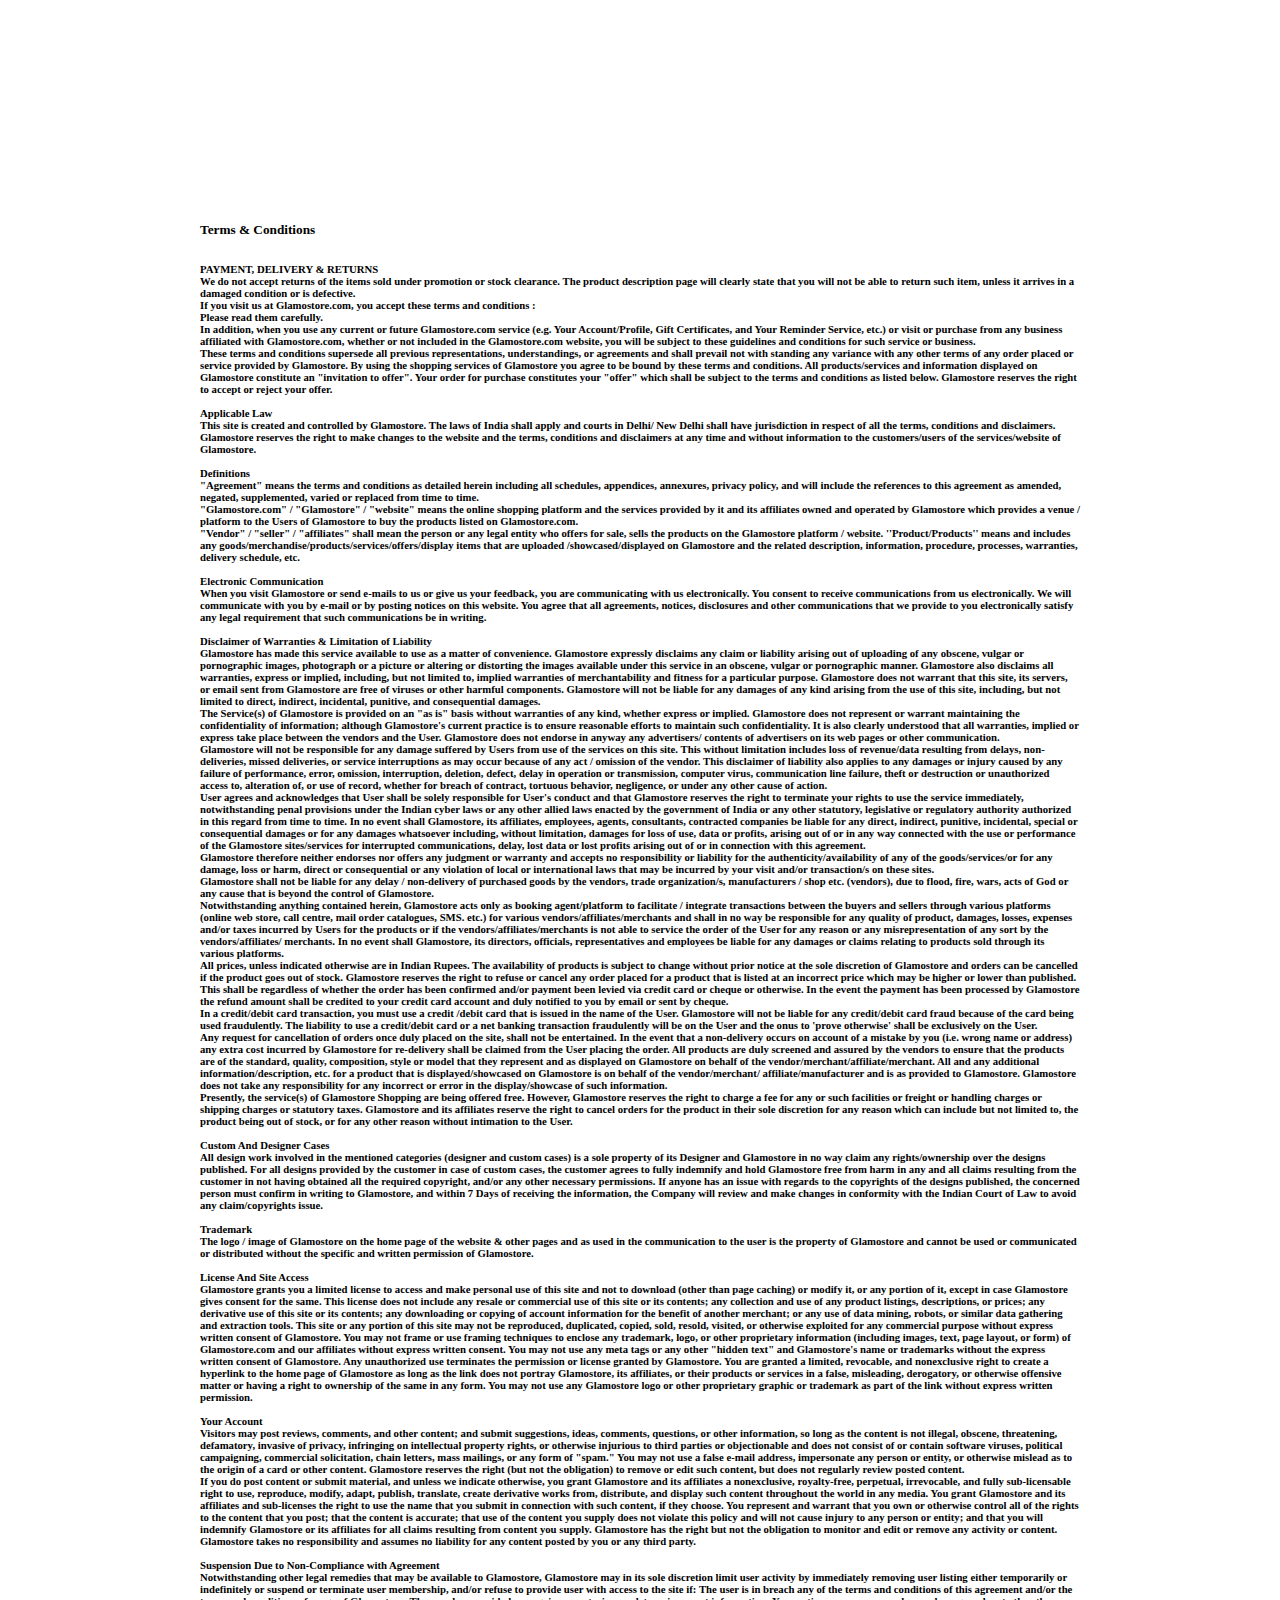
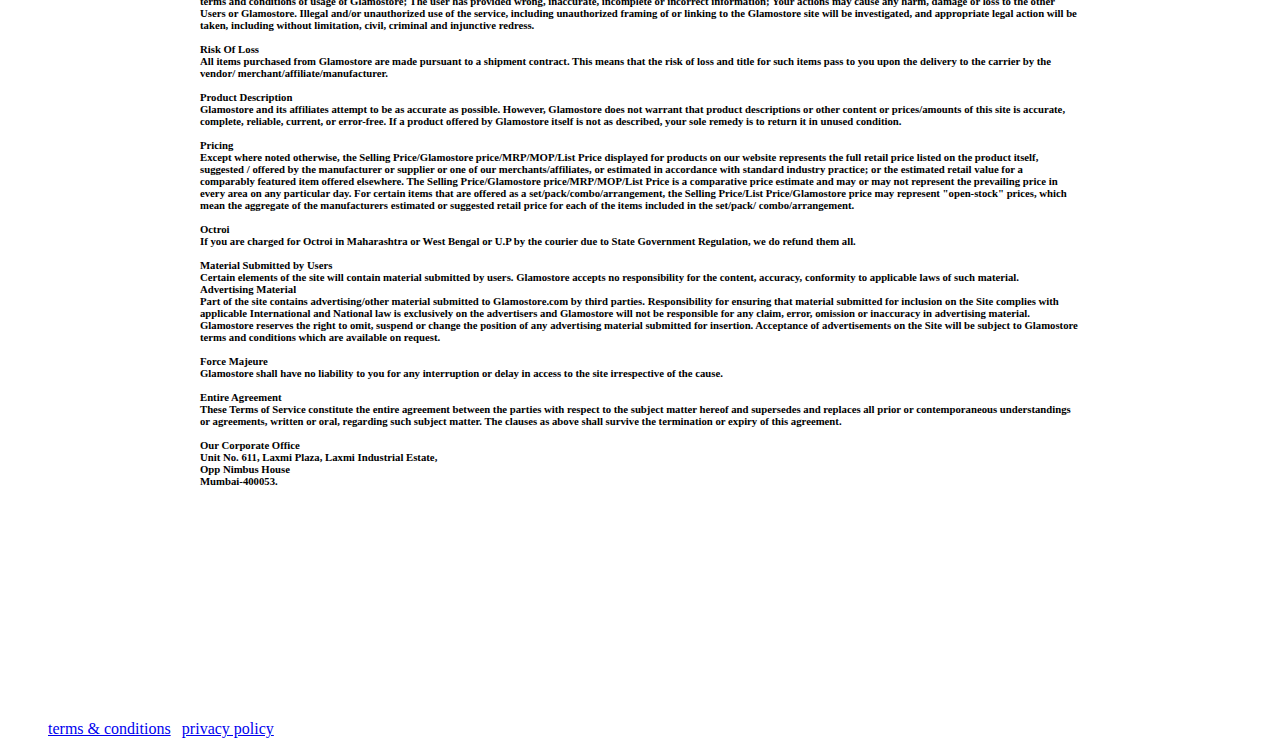
==== terms-conditions.html @ a1f8b701 "v1.1" ====
<html>
	<head>
		<title>Glamostore | T & C</title>
		<meta charset="utf-8" />
		<meta name="viewport" content="width=device-width, initial-scale=1" />
		<!--[if lte IE 8]><script src="assets/js/html5shiv.js"></script><![endif]-->
		<link rel="stylesheet" href="assets/css/main.css" />
		<!--[if lte IE 9]><link rel="stylesheet" href="assets/css/ie9.css" /><![endif]-->
		<!--[if lte IE 8]><link rel="stylesheet" href="assets/css/ie8.css" /><![endif]-->
		<noscript><link rel="stylesheet" href="assets/css/noscript.css" /></noscript>



	</head>




		<!-- Wrapper -->
			<div id="wrapper">

				<!-- Main -->
					<section id="t&c" style=" padding: 15vw; background-color: #fff;">
						<header>

							<h5>Terms & Conditions</h5>
							<h6>

								<h7>PAYMENT, DELIVERY & RETURNS </h7></br>
								We do not accept returns of the items sold under promotion or stock clearance. The product
								description page will clearly state that you will not be able to return such item, unless it arrives in a
								damaged condition or is defective. </br>
								If you visit us at Glamostore.com, you accept these terms and conditions :</br>
								Please read them carefully.</br>
								In addition, when you use any current or future Glamostore.com service (e.g. Your Account/Profile,
								Gift Certificates, and Your Reminder Service, etc.) or visit or purchase from any business affiliated
								with Glamostore.com, whether or not included in the Glamostore.com website, you will be subject
								to these guidelines and conditions for such service or business.</br>
								These terms and conditions supersede all previous representations, understandings, or
								agreements and shall prevail not with standing any variance with any other terms of any order
								placed or service provided by Glamostore. By using the shopping services of Glamostore you
								agree to be bound by these terms and conditions. All products/services and information displayed
								on Glamostore constitute an "invitation to offer". Your order for purchase constitutes your "offer"
								which shall be subject to the terms and conditions as listed below. Glamostore reserves the right to
								accept or reject your offer.</br></br>
								<h7>Applicable Law</h7></br>
								This site is created and controlled by Glamostore. The laws of India shall apply and courts in Delhi/
								New Delhi shall have jurisdiction in respect of all the terms, conditions and disclaimers. Glamostore
								reserves the right to make changes to the website and the terms, conditions and disclaimers at any
								time and without information to the customers/users of the services/website of Glamostore.</br></br>
								<h7>Definitions</h7></br>
								"Agreement" means the terms and conditions as detailed herein including all schedules,
								appendices, annexures, privacy policy, and will include the references to this agreement as
								amended, negated, supplemented, varied or replaced from time to time.</br>
								"Glamostore.com" / "Glamostore" / "website" means the online shopping platform and the services
								provided by it and its affiliates owned and operated by Glamostore which provides a venue /
								platform to the Users of Glamostore to buy the products listed on Glamostore.com.</br>
								"Vendor" / "seller" / "affiliates" shall mean the person or any legal entity who offers for sale, sells
								the products on the Glamostore platform / website. ''Product/Products'' means and includes any
								goods/merchandise/products/services/offers/display items that are uploaded /showcased/displayed
								on Glamostore and the related description, information, procedure, processes, warranties, delivery
								schedule, etc.</br></br>
								<h7>Electronic Communication</h7></br>
								When you visit Glamostore or send e-mails to us or give us your feedback, you are communicating
								with us electronically. You consent to receive communications from us electronically. We will
								communicate with you by e-mail or by posting notices on this website. You agree that all
								agreements, notices, disclosures and other communications that we provide to you electronically
								satisfy any legal requirement that such communications be in writing.</br></br>
								Disclaimer of Warranties & Limitation of Liability</br>
								Glamostore has made this service available to use as a matter of convenience. Glamostore
								expressly disclaims any claim or liability arising out of uploading of any obscene, vulgar or
								pornographic images, photograph or a picture or altering or distorting the images available under
								this service in an obscene, vulgar or pornographic manner. Glamostore also disclaims all
								warranties, express or implied, including, but not limited to, implied warranties of merchantability
								and fitness for a particular purpose. Glamostore does not warrant that this site, its servers, or email
								sent from Glamostore are free of viruses or other harmful components. Glamostore will not be
								liable for any damages of any kind arising from the use of this site, including, but not limited to
								direct, indirect, incidental, punitive, and consequential damages.</br>
								The Service(s) of Glamostore is provided on an "as is" basis without warranties of any kind,
								whether express or implied. Glamostore does not represent or warrant maintaining the
								confidentiality of information; although Glamostore's current practice is to ensure reasonable efforts
								to maintain such confidentiality. It is also clearly understood that all warranties, implied or express
								take place between the vendors and the User. Glamostore does not endorse in anyway any
								advertisers/ contents of advertisers on its web pages or other communication.</br>
								Glamostore will not be responsible for any damage suffered by Users from use of the services on
								this site. This without limitation includes loss of revenue/data resulting from delays, non-deliveries,
								missed deliveries, or service interruptions as may occur because of any act / omission of the
								vendor. This disclaimer of liability also applies to any damages or injury caused by any failure of
								performance, error, omission, interruption, deletion, defect, delay in operation or transmission,
								computer virus, communication line failure, theft or destruction or unauthorized access to,
								alteration of, or use of record, whether for breach of contract, tortuous behavior, negligence, or
								under any other cause of action.</br>
								User agrees and acknowledges that User shall be solely responsible for User's conduct and that
								Glamostore reserves the right to terminate your rights to use the service immediately,
								notwithstanding penal provisions under the Indian cyber laws or any other allied laws enacted by
								the government of India or any other statutory, legislative or regulatory authority authorized in this
								regard from time to time. In no event shall Glamostore, its affiliates, employees, agents,
								consultants, contracted companies be liable for any direct, indirect, punitive, incidental, special or
								consequential damages or for any damages whatsoever including, without limitation, damages for
								loss of use, data or profits, arising out of or in any way connected with the use or performance of
								the Glamostore sites/services for interrupted communications, delay, lost data or lost profits arising
								out of or in connection with this agreement.</br>
								Glamostore therefore neither endorses nor offers any judgment or warranty and accepts no
								responsibility or liability for the authenticity/availability of any of the goods/services/or for any
								damage, loss or harm, direct or consequential or any violation of local or international laws that
								may be incurred by your visit and/or transaction/s on these sites.</br>
								Glamostore shall not be liable for any delay / non-delivery of purchased goods by the vendors,
								trade organization/s, manufacturers / shop etc. (vendors), due to flood, fire, wars, acts of God or
								any cause that is beyond the control of Glamostore.</br>
								Notwithstanding anything contained herein, Glamostore acts only as booking agent/platform to
								facilitate / integrate transactions between the buyers and sellers through various platforms (online
								web store, call centre, mail order catalogues, SMS. etc.) for various vendors/affiliates/merchants
								and shall in no way be responsible for any quality of product, damages, losses, expenses and/or
								taxes incurred by Users for the products or if the vendors/affiliates/merchants is not able to service
								the order of the User for any reason or any misrepresentation of any sort by the vendors/affiliates/
								merchants. In no event shall Glamostore, its directors, officials, representatives and employees be
								liable for any damages or claims relating to products sold through its various platforms.</br>
								All prices, unless indicated otherwise are in Indian Rupees. The availability of products is subject to
								change without prior notice at the sole discretion of Glamostore and orders can be cancelled if the
								product goes out of stock. Glamostore reserves the right to refuse or cancel any order placed for a
								product that is listed at an incorrect price which may be higher or lower than published. This shall
								be regardless of whether the order has been confirmed and/or payment been levied via credit card
								or cheque or otherwise. In the event the payment has been processed by Glamostore the refund
								amount shall be credited to your credit card account and duly notified to you by email or sent by
								cheque.</br>
								In a credit/debit card transaction, you must use a credit /debit card that is issued in the name of the
								User. Glamostore will not be liable for any credit/debit card fraud because of the card being used
								fraudulently. The liability to use a credit/debit card or a net banking transaction fraudulently will be
								on the User and the onus to 'prove otherwise' shall be exclusively on the User.</br>
								Any request for cancellation of orders once duly placed on the site, shall not be entertained. In the
								event that a non-delivery occurs on account of a mistake by you (i.e. wrong name or address) any
								extra cost incurred by Glamostore for re-delivery shall be claimed from the User placing the order.
								All products are duly screened and assured by the vendors to ensure that the products are of the
								standard, quality, composition, style or model that they represent and as displayed on Glamostore
								on behalf of the vendor/merchant/affiliate/merchant. All and any additional information/description,
								etc. for a product that is displayed/showcased on Glamostore is on behalf of the vendor/merchant/
								affiliate/manufacturer and is as provided to Glamostore. Glamostore does not take any
								responsibility for any incorrect or error in the display/showcase of such information.</br>
								Presently, the service(s) of Glamostore Shopping are being offered free. However, Glamostore
								reserves the right to charge a fee for any or such facilities or freight or handling charges or
								shipping charges or statutory taxes. Glamostore and its affiliates reserve the right to cancel orders
								for the product in their sole discretion for any reason which can include but not limited to, the
								product being out of stock, or for any other reason without intimation to the User.</br></br>
								<h7>Custom And Designer Cases</h7></br>
								All design work involved in the mentioned categories (designer and custom cases) is a sole
								property of its Designer and Glamostore in no way claim any rights/ownership over the designs
								published. For all designs provided by the customer in case of custom cases, the customer agrees
								to fully indemnify and hold Glamostore free from harm in any and all claims resulting from the
								customer in not having obtained all the required copyright, and/or any other necessary
								permissions. If anyone has an issue with regards to the copyrights of the designs published, the
								concerned person must confirm in writing to Glamostore, and within 7 Days of receiving the
								information, the Company will review and make changes in conformity with the Indian Court of Law
								to avoid any claim/copyrights issue.</br></br>
								<h7>Trademark</h7></br>
								The logo / image of Glamostore on the home page of the website & other pages and as used in the
								communication to the user is the property of Glamostore and cannot be
								used or communicated or distributed without the specific and written permission of Glamostore.</br></br>
								<h7>License And Site Access</h7></br>
								Glamostore grants you a limited license to access and make personal use of this site and not to
								download (other than page caching) or modify it, or any portion of it, except in case Glamostore
								gives consent for the same. This license does not include any resale or commercial use of this site
								or its contents; any collection and use of any product listings, descriptions, or prices; any derivative
								use of this site or its contents; any downloading or copying of account information for the benefit of
								another merchant; or any use of data mining, robots, or similar data gathering and extraction tools.
								This site or any portion of this site may not be reproduced, duplicated, copied, sold, resold, visited,
								or otherwise exploited for any commercial purpose without express written consent of Glamostore.
								You may not frame or use framing techniques to enclose any trademark, logo, or other proprietary
								information (including images, text, page layout, or form) of Glamostore.com and our affiliates
								without express written consent. You may not use any meta tags or any other "hidden text" and
								Glamostore's name or trademarks without the express written consent of Glamostore. Any
								unauthorized use terminates the permission or license granted by Glamostore. You are granted a
								limited, revocable, and nonexclusive right to create a hyperlink to the home page of Glamostore as
								long as the link does not portray Glamostore, its affiliates, or their products or services in a false,
								misleading, derogatory, or otherwise offensive matter or having a right to ownership of the same in
								any form. You may not use any Glamostore logo or other proprietary graphic or trademark as part
								of the link without express written permission.</br></br>
								<h7>Your Account</h7></br>
								Visitors may post reviews, comments, and other content; and submit suggestions, ideas,
								comments, questions, or other information, so long as the content is not illegal, obscene,
								threatening, defamatory, invasive of privacy, infringing on intellectual property rights, or otherwise
								injurious to third parties or objectionable and does not consist of or contain software viruses,
								political campaigning, commercial solicitation, chain letters, mass mailings, or any form of "spam."
								You may not use a false e-mail address, impersonate any person or entity, or otherwise mislead as
								to the origin of a card or other content. Glamostore reserves the right (but not the obligation) to
								remove or edit such content, but does not regularly review posted content.</br>
								If you do post content or submit material, and unless we indicate otherwise, you grant Glamostore
								and its affiliates a nonexclusive, royalty-free, perpetual, irrevocable, and fully sub-licensable right to
								use, reproduce, modify, adapt, publish, translate, create derivative works from, distribute, and
								display such content throughout the world in any media. You grant Glamostore and its affiliates and
								sub-licenses the right to use the name that you submit in connection with such content, if they
								choose. You represent and warrant that you own or otherwise control all of the rights to the content
								that you post; that the content is accurate; that use of the content you supply does not violate this
								policy and will not cause injury to any person or entity; and that you will indemnify Glamostore or its
								affiliates for all claims resulting from content you supply. Glamostore has the right but not the
								obligation to monitor and edit or remove any activity or content. Glamostore takes no responsibility
								and assumes no liability for any content posted by you or any third party.</br></br>
								<h7>Suspension Due to Non-Compliance with Agreement</h7></br>
								Notwithstanding other legal remedies that may be available to Glamostore, Glamostore may in its
								sole discretion limit user activity by immediately removing user listing either temporarily or
								indefinitely or suspend or terminate user membership, and/or refuse to provide user with access to
								the site if: The user is in breach any of the terms and conditions of this agreement and/or the terms
								and conditions of usage of Glamostore; The user has provided wrong, inaccurate, incomplete or
								incorrect information; Your actions may cause any harm, damage or loss to the other Users or
								Glamostore. Illegal and/or unauthorized use of the service, including unauthorized framing of or
								linking to the Glamostore site will be investigated, and appropriate legal action will be taken,
								including without limitation, civil, criminal and injunctive redress.</br></br>
								<h7>Risk Of Loss</h7></br>
								All items purchased from Glamostore are made pursuant to a shipment contract. This means that
								the risk of loss and title for such items pass to you upon the delivery to the carrier by the vendor/
								merchant/affiliate/manufacturer.</br></br>
								<h7>Product Description</h7></br>
								Glamostore and its affiliates attempt to be as accurate as possible. However, Glamostore does not
								warrant that product descriptions or other content or prices/amounts of this site is accurate,
								complete, reliable, current, or error-free. If a product offered by Glamostore itself is not as
								described, your sole remedy is to return it in unused condition.</br></br>
								<h7>Pricing</h7></br>
								Except where noted otherwise, the Selling Price/Glamostore price/MRP/MOP/List Price displayed
								for products on our website represents the full retail price listed on the product itself, suggested /
								offered by the manufacturer or supplier or one of our merchants/affiliates, or estimated in
								accordance with standard industry practice; or the estimated retail value for a comparably featured
								item offered elsewhere. The Selling Price/Glamostore price/MRP/MOP/List Price is a comparative
								price estimate and may or may not represent the prevailing price in every area on any particular
								day. For certain items that are offered as a set/pack/combo/arrangement, the Selling Price/List
								Price/Glamostore price may represent "open-stock" prices, which mean the aggregate of the
								manufacturers estimated or suggested retail price for each of the items included in the set/pack/
								combo/arrangement.</br></br>
								<h7>Octroi</h7></br>
								If you are charged for Octroi in Maharashtra or West Bengal or U.P by the courier due to State
								Government Regulation, we do refund them all.</br></br>
								Material Submitted by Users</br>
								Certain elements of the site will contain material submitted by users. Glamostore accepts no
								responsibility for the content, accuracy, conformity to applicable laws of such material.</br>
								<h7>Advertising Material</h7></br>
								Part of the site contains advertising/other material submitted to Glamostore.com by third parties.
								Responsibility for ensuring that material submitted for inclusion on the Site complies with
								applicable International and National law is exclusively on the advertisers and Glamostore will not
								be responsible for any claim, error, omission or inaccuracy in advertising material. Glamostore
								reserves the right to omit, suspend or change the position of any advertising material submitted for
								insertion. Acceptance of advertisements on the Site will be subject to Glamostore terms and
								conditions which are available on request.</br></br>
								<h7>Force Majeure</h7></br>
								Glamostore shall have no liability to you for any interruption or delay in access to the site
								irrespective of the cause.</br></br>
								<h7>Entire Agreement</h7></br>
								These Terms of Service constitute the entire agreement between the parties with respect to the
								subject matter hereof and supersedes and replaces all prior or contemporaneous understandings
								or agreements, written or oral, regarding such subject matter. The clauses as above shall survive
								the termination or expiry of this agreement.</br></br>
								<h7>Our Corporate Office</h7></br>
								Unit No. 611, Laxmi Plaza, Laxmi Industrial Estate,</br>
								Opp Nimbus House</br>
								Mumbai-400053.</br>









							</h6>
						</header>


					</section>

<footer id="footer">
    <ul class="copyright" style=" color: #fff;">
			<a href=​"terms & conditions.html">terms & conditions​</a>​ |
      <a href=​"privacy policy.html">privacy policy</a>​
    </ul>
</footer>

			</div>

		<!-- Scripts -->
			<!--[if lte IE 8]><script src="assets/js/respond.min.js"></script><![endif]-->
			<script>
				if ('addEventListener' in window) {
					window.addEventListener('load', function() { document.body.className = document.body.className.replace(/\bis-loading\b/, ''); });
					document.body.className += (navigator.userAgent.match(/(MSIE|rv:11\.0)/) ? ' is-ie' : '');
				}
			</script>

	</body>
</html>
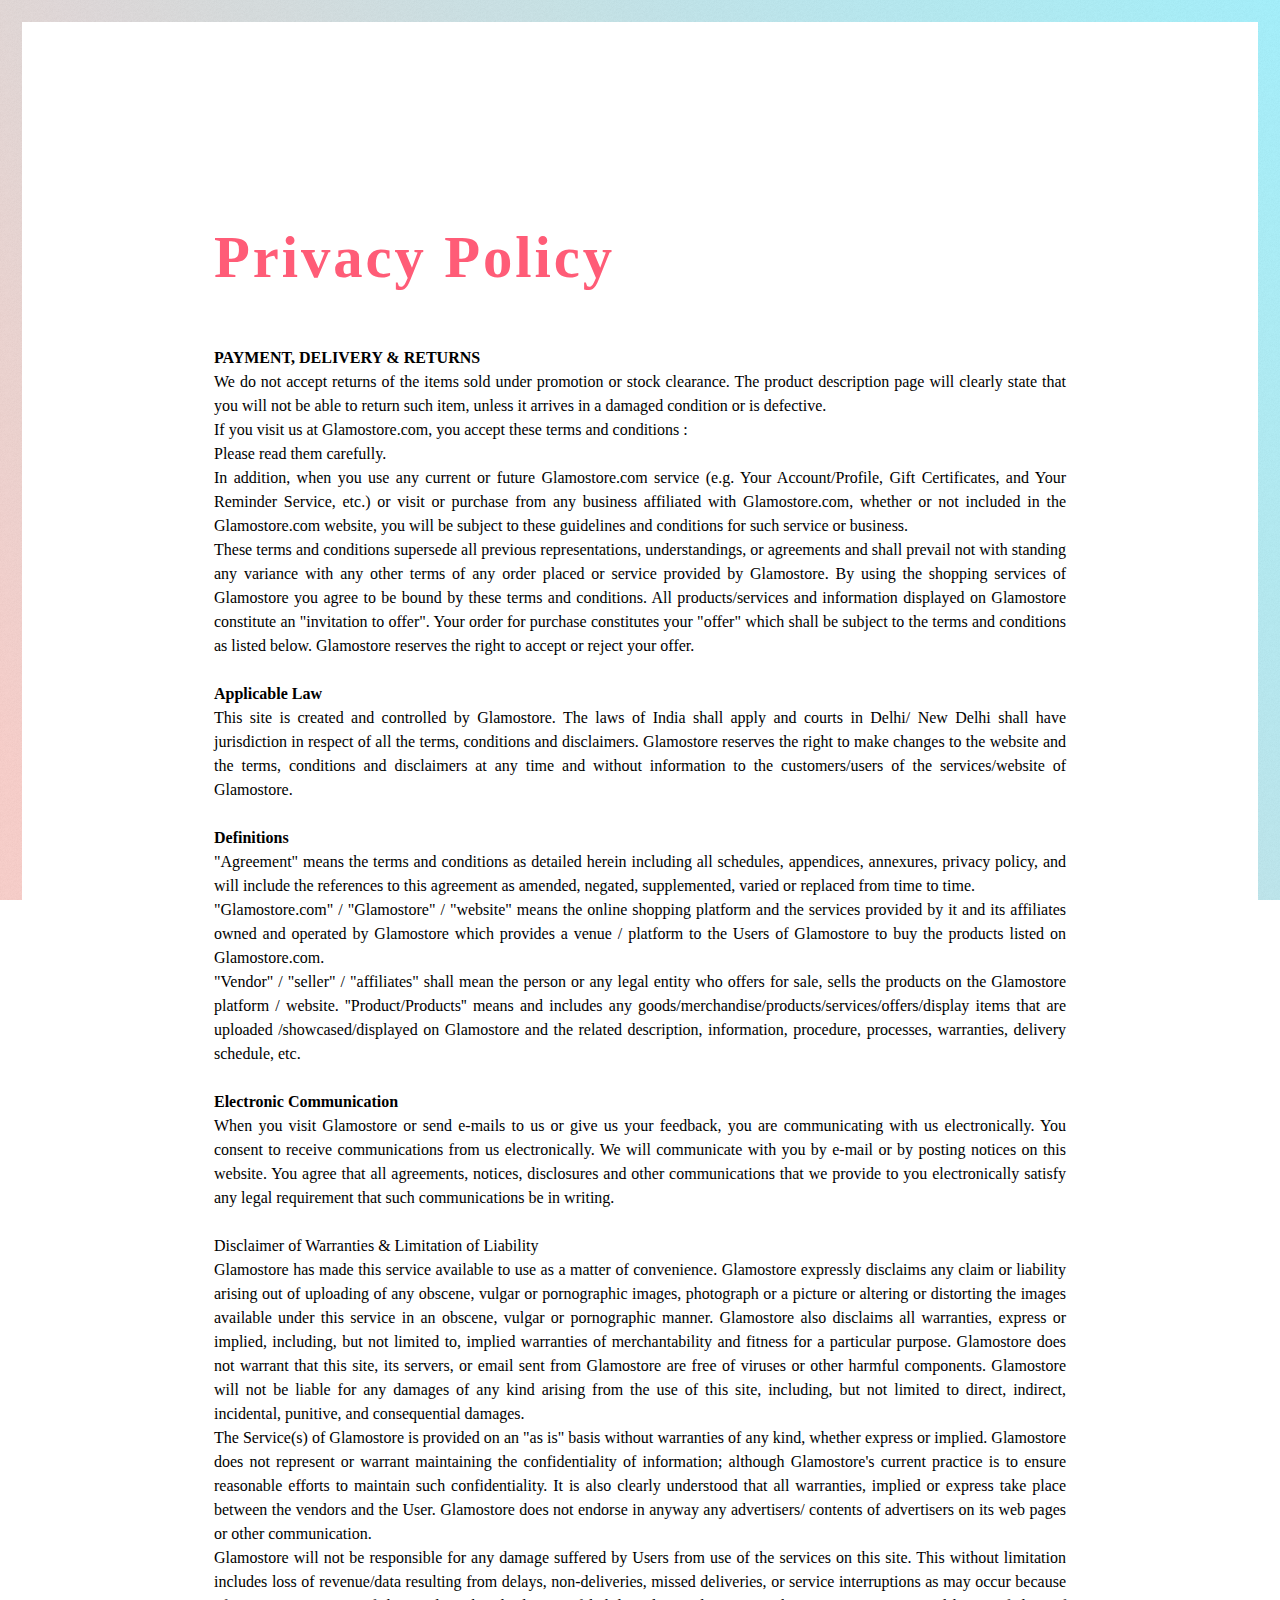
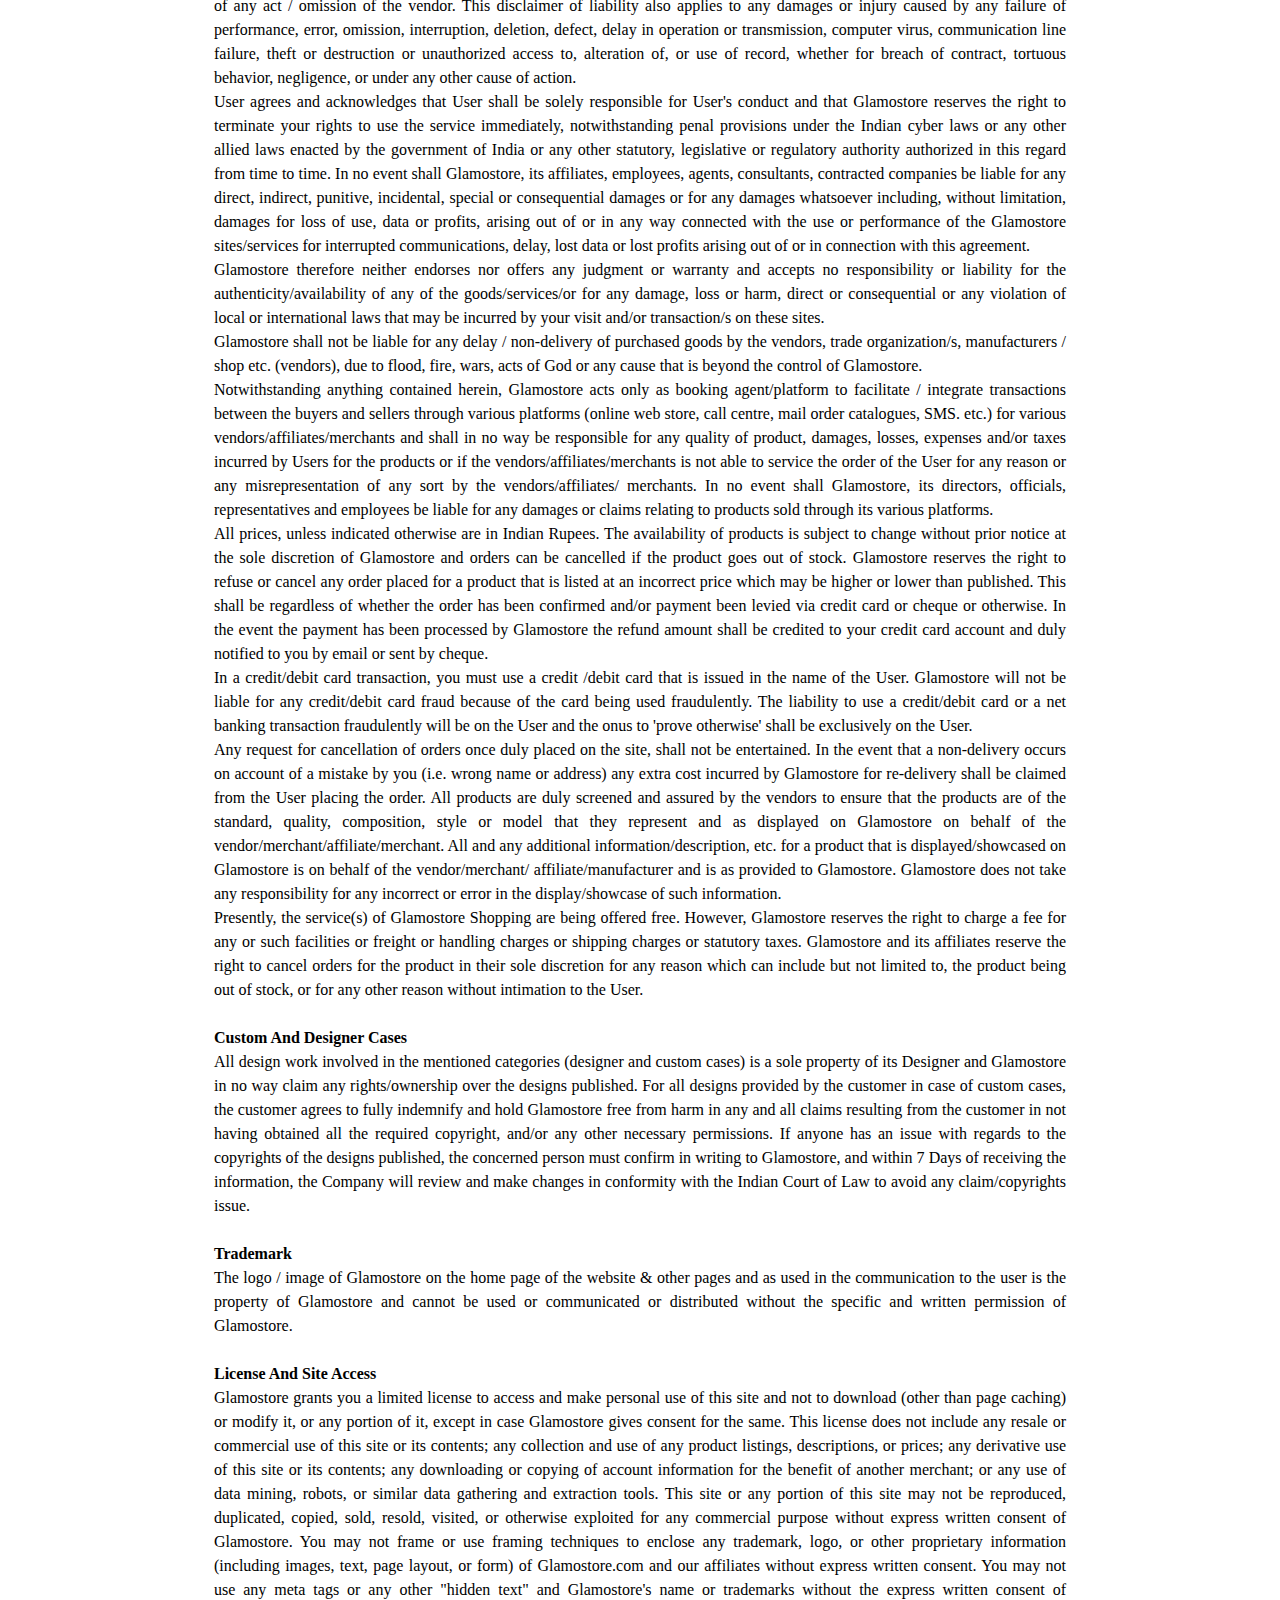
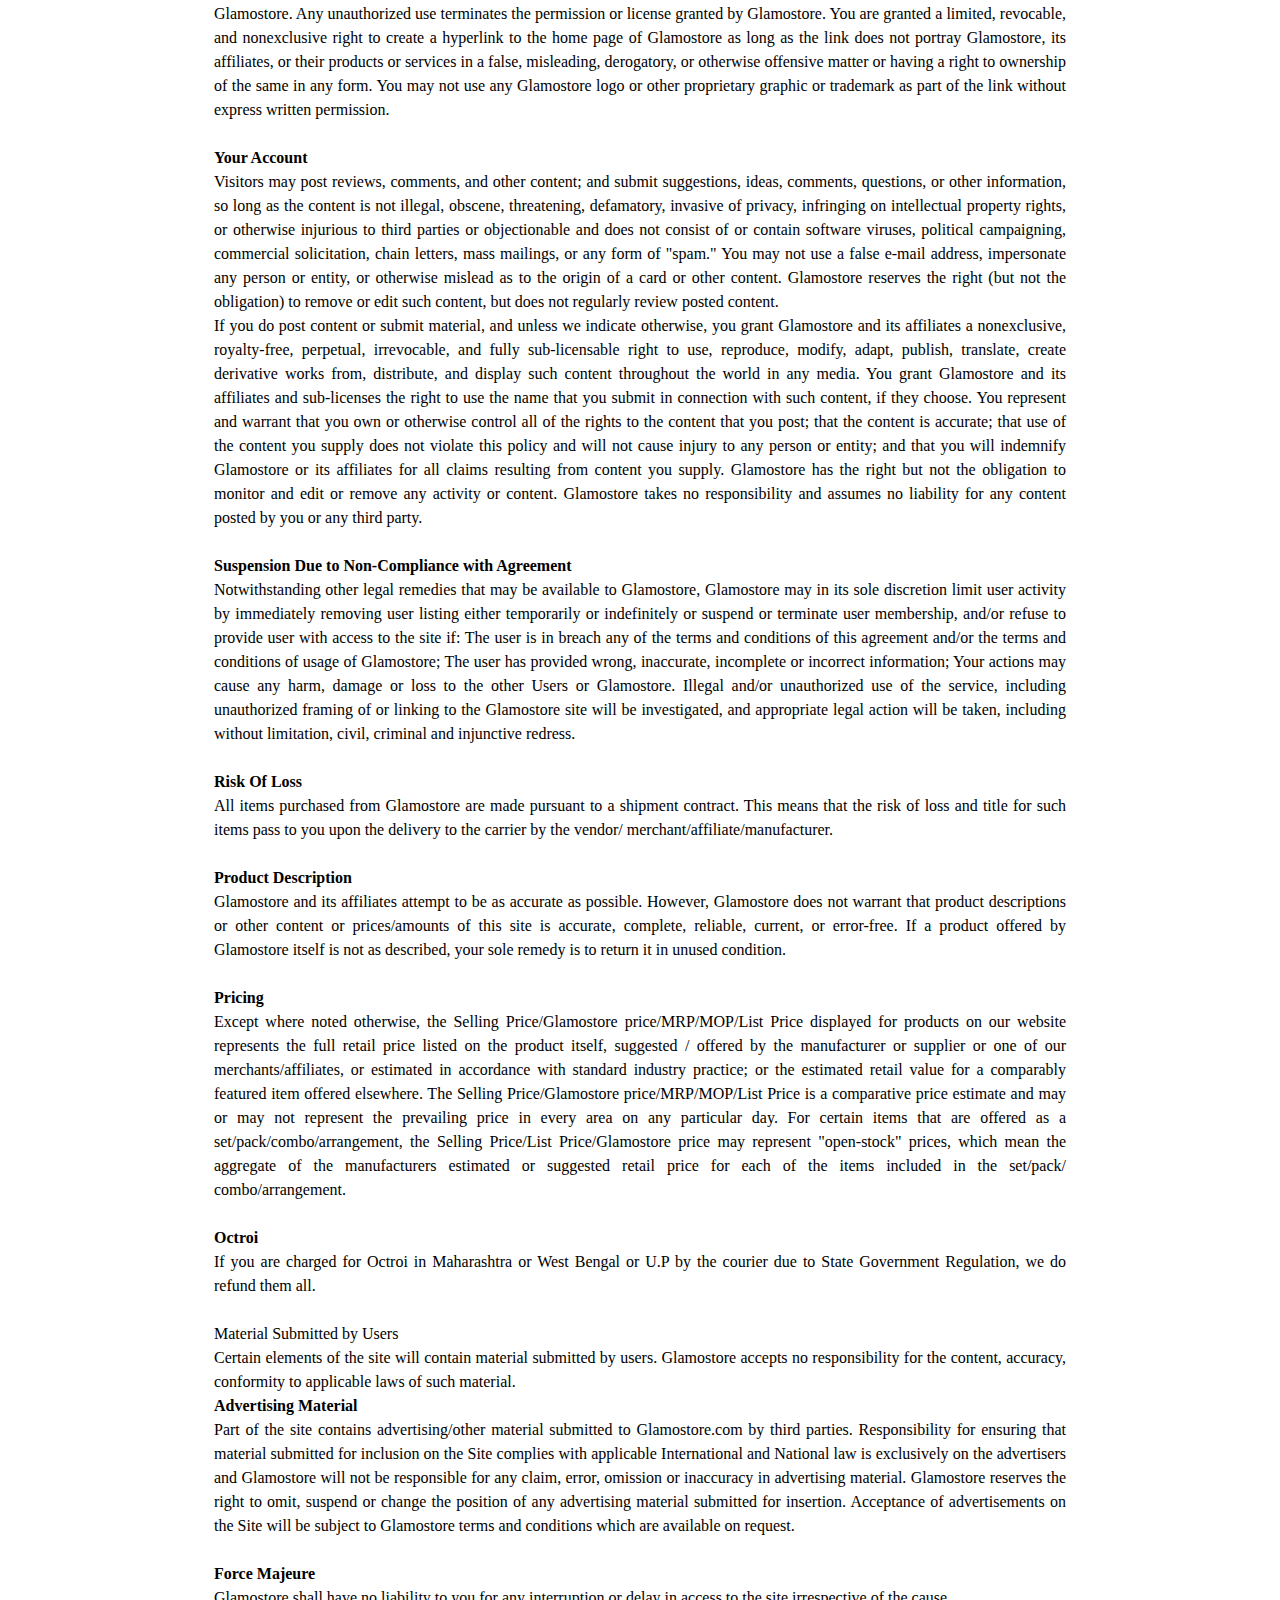
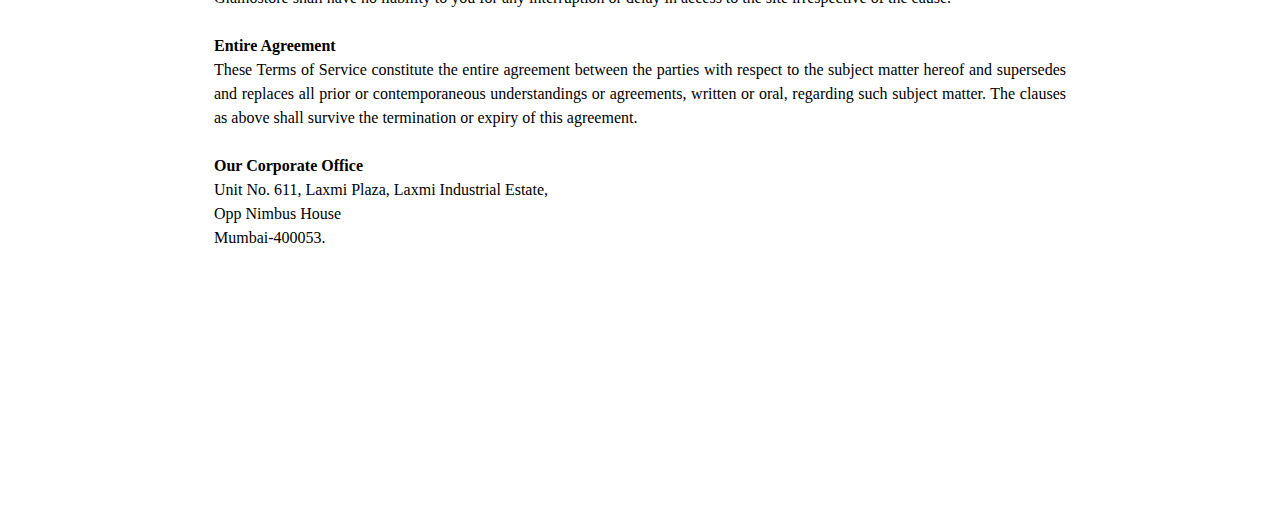
==== commit 54dc6657: "v2" ====
--- a/terms-conditions.html
+++ b/terms-conditions.html
@@ -1,7 +1,7 @@
 
 <html>
 	<head>
-		<title>Glamostore | T & C</title>
+		<title>Glamostore | Privacy Policy</title>
 		<meta charset="utf-8" />
 		<meta name="viewport" content="width=device-width, initial-scale=1" />
 		<!--[if lte IE 8]><script src="assets/js/html5shiv.js"></script><![endif]-->
@@ -24,7 +24,7 @@
 					<section id="t&c" style=" padding: 15vw; background-color: #fff;">
 						<header>
 
-							<h5>Terms & Conditions</h5>
+							<h5>Privacy Policy</h5>
 							<h6>
 
 								<h7>PAYMENT, DELIVERY & RETURNS </h7></br>
--- a/assets/css/main.css
+++ b/assets/css/main.css
@@ -0,0 +1,924 @@
+@charset "UTF-8";
+@import url(font-awesome.min.css);
+@import url("https://fonts.googleapis.com/css?family=Source+Sans+Pro:300");
+
+/*
+	Identity by HTML5 UP
+	html5up.net | @ajlkn
+	Free for personal and commercial use under the CCA 3.0 license (html5up.net/license)
+*/
+
+/* Reset */
+
+	html, body, div, span, applet, object, iframe, h1, h2, h3, h4, h5, h6, p, blockquote, pre, a, abbr, acronym, address, big, cite, code, del, dfn, em, img, ins, kbd, q, s, samp, small, strike, strong, sub, sup, tt, var, b, u, i, center, dl, dt, dd, ol, ul, li, fieldset, form, label, legend, table, caption, tbody, tfoot, thead, tr, th, td, article, aside, canvas, details, embed, figure, figcaption, footer, header, hgroup, menu, nav, output, ruby, section, summary, time, mark, audio, video {
+		margin: 0;
+		padding: 0;
+		border: 0;
+		font-size: 100%;
+		font: inherit;
+		vertical-align: baseline;
+	}
+
+	article, aside, details, figcaption, figure, footer, header, hgroup, menu, nav, section {
+		display: block;
+	}
+
+	body {
+		line-height: 1;
+	}
+
+	ol, ul {
+		list-style: none;
+	}
+
+	blockquote, q {
+		quotes: none;
+	}
+
+	blockquote:before, blockquote:after, q:before, q:after {
+		content: '';
+		content: none;
+	}
+
+	table {
+		border-collapse: collapse;
+		border-spacing: 0;
+	}
+
+	body {
+		-webkit-text-size-adjust: none;
+	}
+
+/* Box Model */
+
+	*, *:before, *:after {
+		-moz-box-sizing: border-box;
+		-webkit-box-sizing: border-box;
+		box-sizing: border-box;
+	}
+
+/* Basic */
+
+	@media screen and (max-width: 480px) {
+
+		html, body {
+			min-width: 320px;
+		}
+
+	}
+
+	body.is-loading *, body.is-loading *:before, body.is-loading *:after {
+		-moz-animation: none !important;
+		-webkit-animation: none !important;
+		-ms-animation: none !important;
+		animation: none !important;
+		-moz-transition: none !important;
+		-webkit-transition: none !important;
+		-ms-transition: none !important;
+		transition: none !important;
+	}
+
+	html {
+		height: 100%;
+	}
+
+	body {
+		height: 100%;
+
+		background-image: url("images/overlay.png"), -moz-linear-gradient(60deg, rgba(255, 165, 150, 0.5) 5%, rgba(0, 228, 255, 0.35)), url("../../images/bg.jpg");
+		background-image: url("images/overlay.png"), -webkit-linear-gradient(60deg, rgba(255, 165, 150, 0.5) 5%, rgba(0, 228, 255, 0.35)), url("../../images/bg.jpg");
+		background-image: url("images/overlay.png"), -ms-linear-gradient(60deg, rgba(255, 165, 150, 0.5) 5%, rgba(0, 228, 255, 0.35)), url("../../images/bg.jpg");
+		background-image: url("images/overlay.png"), linear-gradient(60deg, rgba(255, 165, 150, 0.5) 5%, rgba(0, 228, 255, 0.35)), url("../../images/bg.jpg");
+		background-repeat: repeat,			no-repeat,			no-repeat;
+		background-size: 100px 100px, cover,				cover;
+		background-position: top left,		center center,		bottom center;
+		background-attachment: fixed,			fixed,				fixed;
+	}
+
+		body:after {
+			content: '';
+			display: block;
+			position: fixed;
+			top: 0;
+			left: 0;
+			width: 100%;
+			height: inherit;
+			opacity: 0;
+			z-index: 1;
+			background-color: #ffffff;
+			background-image: url("images/overlay.png"), -moz-linear-gradient(60deg, rgba(255, 165, 150, 0.5) 5%, rgba(0, 228, 255, 0.35));
+			background-image: url("images/overlay.png"), -webkit-linear-gradient(60deg, rgba(255, 165, 150, 0.5) 5%, rgba(0, 228, 255, 0.35));
+			background-image: url("images/overlay.png"), -ms-linear-gradient(60deg, rgba(255, 165, 150, 0.5) 5%, rgba(0, 228, 255, 0.35));
+			background-image: url("images/overlay.png"), linear-gradient(60deg, rgba(255, 165, 150, 0.5) 5%, rgba(0, 228, 255, 0.35));
+			background-repeat: repeat,			no-repeat;
+			background-size: 100px 100px, cover;
+			background-position: top left,		center center;
+			-moz-transition: opacity 1.75s ease-out;
+			-webkit-transition: opacity 1.75s ease-out;
+			-ms-transition: opacity 1.75s ease-out;
+			transition: opacity 1.75s ease-out;
+		}
+
+		body.is-loading:after {
+			opacity: 1;
+		}
+
+/* Type */
+
+	body, input, select, textarea {
+		color: #414f57;
+		font-family: "Avenir";
+		font-size: 14pt;
+		font-weight: 600;
+		line-height: 2;
+		letter-spacing: 0.2em;
+
+	}
+
+		@media screen and (max-width: 1680px) {
+
+			body, input, select, textarea {
+				font-size: 11pt;
+			}
+
+		}
+
+		@media screen and (max-width: 480px) {
+
+			body, input, select, textarea {
+				font-size: 10pt;
+				line-height: 1.75;
+			}
+
+		}
+
+	a {
+		-moz-transition: color 0.2s ease, border-color 0.2s ease;
+		-webkit-transition: color 0.2s ease, border-color 0.2s ease;
+		-ms-transition: color 0.2s ease, border-color 0.2s ease;
+		transition: color 0.2s ease, border-color 0.2s ease;
+		color: inherit;
+		text-decoration: none;
+	}
+
+		a:before {
+			-moz-transition: color 0.2s ease, text-shadow 0.2s ease;
+			-webkit-transition: color 0.2s ease, text-shadow 0.2s ease;
+			-ms-transition: color 0.2s ease, text-shadow 0.2s ease;
+			transition: color 0.2s ease, text-shadow 0.2s ease;
+		}
+
+		a:hover {
+			color: #ff7496;
+		}
+
+	strong, b {
+		color: #ffffff;
+	}
+
+	em, i {
+		font-style: italic;
+	}
+
+	p {
+		margin: 0 0 1.5em 0;
+	}
+
+	h1, h2, h3, h4, h5, h6 {
+		color: #fff;
+		shadow:2px solid;
+		line-height: 1.5;
+		margin: 0 0 0.75em 0;
+	}
+
+		h1 a, h2 a, h3 a, h4 a, h5 a, h6 a {
+			color: inherit;
+			text-decoration: none;
+		}
+
+	h1 {
+		font-size: 7.85em;
+		letter-spacing: 0.22em;
+		margin: 0 0 0.125em 0;
+	}
+
+	h2 {
+		font-size: 1.25em;
+	}
+
+	h3 {
+		font-size: 1em;
+	}
+
+	h4 {
+		font-size: 1em;
+	}
+
+	h5 {
+		font-size: 4em;
+		font-family: Avenir;
+		color: #ff5c77;;
+
+	}
+
+	h6 {
+		font-size: 16px;
+		font-family: Avenir;
+		color: #000;
+		font-weight: 400;
+		letter-spacing: 0em;
+		text-align: justify;
+
+	}
+
+
+	h7 {
+			font-family: Avenir;
+			font-weight: 700;
+
+
+
+	}
+
+	@media screen and (max-width: 480px) {
+
+		h1 {
+			font-size: 3.65em;
+		}
+
+	}
+
+	sub {
+		font-size: 0.8em;
+		position: relative;
+		top: 0.5em;
+	}
+
+	sup {
+		font-size: 0.8em;
+		position: relative;
+		top: -0.5em;
+	}
+
+	hr {
+		border: 0;
+		border-bottom: solid 1px #c8cccf;
+		margin: 3em 0;
+	}
+
+/* Form */
+
+	form {
+		margin: 0 0 1.5em 0;
+	}
+
+		form > .field {
+			margin: 0 0 1.5em 0;
+		}
+
+			form > .field > :last-child {
+				margin-bottom: 0;
+			}
+
+	label {
+		color: #ffffff;
+		display: block;
+		font-size: 0.9em;
+		margin: 0 0 0.75em 0;
+	}
+
+	input[type="text"],
+	input[type="password"],
+	input[type="email"],
+	input[type="tel"],
+	select,
+	textarea {
+		-moz-appearance: none;
+		-webkit-appearance: none;
+		-ms-appearance: none;
+		appearance: none;
+		border-radius: 4px;
+		border: solid 1px #c8cccf;
+		color: inherit;
+		display: block;
+		outline: 0;
+		padding: 0 1em;
+		text-decoration: none;
+		width: 100%;
+	}
+
+		input[type="text"]:invalid,
+		input[type="password"]:invalid,
+		input[type="email"]:invalid,
+		input[type="tel"]:invalid,
+		select:invalid,
+		textarea:invalid {
+			box-shadow: none;
+		}
+
+		input[type="text"]:focus,
+		input[type="password"]:focus,
+		input[type="email"]:focus,
+		input[type="tel"]:focus,
+		select:focus,
+		textarea:focus {
+			border-color: #ff7496;
+		}
+
+	.select-wrapper {
+		text-decoration: none;
+		display: block;
+		position: relative;
+	}
+
+		.select-wrapper:before {
+			content: "";
+			-moz-osx-font-smoothing: grayscale;
+			-webkit-font-smoothing: antialiased;
+			font-family: FontAwesome;
+			font-style: normal;
+			font-weight: normal;
+			text-transform: none !important;
+		}
+
+		.select-wrapper:before {
+			color: #c8cccf;
+			display: block;
+			height: 2.75em;
+			line-height: 2.75em;
+			pointer-events: none;
+			position: absolute;
+			right: 0;
+			text-align: center;
+			top: 0;
+			width: 2.75em;
+		}
+
+		.select-wrapper select::-ms-expand {
+			display: none;
+		}
+
+	input[type="text"],
+	input[type="password"],
+	input[type="email"],
+	select {
+		height: 2.75em;
+	}
+
+	textarea {
+		padding: 0.75em 1em;
+	}
+
+	input[type="checkbox"],
+	input[type="radio"] {
+		-moz-appearance: none;
+		-webkit-appearance: none;
+		-ms-appearance: none;
+		appearance: none;
+		display: block;
+		float: left;
+		margin-right: -2em;
+		opacity: 0;
+		width: 1em;
+		z-index: -1;
+	}
+
+		input[type="checkbox"] + label,
+		input[type="radio"] + label {
+			text-decoration: none;
+			color: #414f57;
+			cursor: pointer;
+			display: inline-block;
+			font-size: 1em;
+			font-weight: 300;
+			padding-left: 2.4em;
+			padding-right: 0.75em;
+			position: relative;
+		}
+
+			input[type="checkbox"] + label:before,
+			input[type="radio"] + label:before {
+				-moz-osx-font-smoothing: grayscale;
+				-webkit-font-smoothing: antialiased;
+				font-family: FontAwesome;
+				font-style: normal;
+				font-weight: normal;
+				text-transform: none !important;
+			}
+
+			input[type="checkbox"] + label:before,
+			input[type="radio"] + label:before {
+				border-radius: 4px;
+				border: solid 1px #c8cccf;
+				content: '';
+				display: inline-block;
+				height: 1.65em;
+				left: 0;
+				line-height: 1.58125em;
+				position: absolute;
+				text-align: center;
+				top: 0.15em;
+				width: 1.65em;
+			}
+
+		input[type="checkbox"]:checked + label:before,
+		input[type="radio"]:checked + label:before {
+			color: #ff7496;
+			content: '\f00c';
+		}
+
+		input[type="checkbox"]:focus + label:before,
+		input[type="radio"]:focus + label:before {
+			border-color: #ff7496;
+		}
+
+	input[type="checkbox"] + label:before {
+		border-radius: 4px;
+	}
+
+	input[type="radio"] + label:before {
+		border-radius: 100%;
+	}
+
+	::-webkit-input-placeholder {
+		color: #616f77 !important;
+		opacity: 1.0;
+	}
+
+	:-moz-placeholder {
+		color: #616f77 !important;
+		opacity: 1.0;
+	}
+
+	::-moz-placeholder {
+		color: #616f77 !important;
+		opacity: 1.0;
+	}
+
+	:-ms-input-placeholder {
+		color: #616f77 !important;
+		opacity: 1.0;
+	}
+
+	.formerize-placeholder {
+		color: #616f77 !important;
+		opacity: 1.0;
+	}
+
+/* Icon */
+
+	.icon {
+		text-decoration: none;
+		position: relative;
+		border-bottom: none;
+	}
+
+		.icon:before {
+			-moz-osx-font-smoothing: grayscale;
+			-webkit-font-smoothing: antialiased;
+			font-family: FontAwesome;
+			font-style: normal;
+			font-weight: normal;
+			text-transform: none !important;
+		}
+
+		.icon > .label {
+			display: none;
+		}
+
+/* List */
+
+	ol {
+		list-style: decimal;
+		margin: 0 0 1.5em 0;
+		padding-left: 1.25em;
+	}
+
+		ol li {
+			padding-left: 0.25em;
+		}
+
+	ul {
+		list-style: disc;
+		margin: 0 0 1.5em 0;
+		padding-left: 1em;
+	}
+
+		ul li {
+			padding-left: 0.5em;
+		}
+
+		ul.alt {
+			list-style: none;
+			padding-left: 0;
+		}
+
+			ul.alt li {
+				border-top: solid 1px #c8cccf;
+				padding: 0.5em 0;
+			}
+
+				ul.alt li:first-child {
+					border-top: 0;
+					padding-top: 0;
+				}
+
+		ul.icons {
+			cursor: default;
+			list-style: none;
+			padding-left: 0;
+			margin-top: -0.675em;
+		}
+
+			ul.icons li {
+				display: inline-block;
+				padding: 0.675em 0.5em;
+			}
+
+				ul.icons li a {
+					text-decoration: none;
+					position: relative;
+					display: block;
+					width: 3.75em;
+					height: 3.75em;
+					border-radius: 100%;
+					border: solid 1px #c8cccf;
+					line-height: 3.75em;
+					overflow: hidden;
+					text-align: center;
+					text-indent: 3.75em;
+					white-space: nowrap;
+				}
+
+					ul.icons li a:before {
+						-moz-osx-font-smoothing: grayscale;
+						-webkit-font-smoothing: antialiased;
+						font-family: FontAwesome;
+						font-style: normal;
+						font-weight: normal;
+						text-transform: none !important;
+					}
+
+					ul.icons li a:before {
+						color: #ffffff;
+						text-shadow: 1.25px 0px 0px #c8cccf, -1.25px 0px 0px #c8cccf, 0px 1.25px 0px #c8cccf, 0px -1.25px 0px #c8cccf;
+					}
+
+					ul.icons li a:hover:before {
+						text-shadow: 1.25px 0px 0px #ff7496, -1.25px 0px 0px #ff7496, 0px 1.25px 0px #ff7496, 0px -1.25px 0px #ff7496;
+					}
+
+					ul.icons li a:before {
+						position: absolute;
+						top: 0;
+						left: 0;
+						width: inherit;
+						height: inherit;
+						font-size: 1.85rem;
+						line-height: inherit;
+						text-align: center;
+						text-indent: 0;
+					}
+
+					ul.icons li a:hover {
+						border-color: #ff7496;
+					}
+
+			@media screen and (max-width: 480px) {
+
+				ul.icons li a:before {
+					font-size: 1.5rem;
+				}
+
+			}
+
+		ul.actions {
+			cursor: default;
+			list-style: none;
+			padding-left: 0;
+		}
+
+			ul.actions li {
+				display: inline-block;
+				padding: 0 0.75em 0 0;
+				vertical-align: middle;
+			}
+
+				ul.actions li:last-child {
+					padding-right: 0;
+				}
+
+	dl {
+		margin: 0 0 1.5em 0;
+	}
+
+		dl dt {
+			display: block;
+			margin: 0 0 0.75em 0;
+		}
+
+		dl dd {
+			margin-left: 1.5em;
+		}
+
+/* Button */
+
+	input[type="submit"],
+	input[type="reset"],
+	input[type="button"],
+	button,
+	.button {
+		-moz-appearance: none;
+		-webkit-appearance: none;
+		-ms-appearance: none;
+		appearance: none;
+		-moz-transition: background-color 0.2s ease-in-out, border-color 0.2s ease-in-out, color 0.2s ease-in-out;
+		-webkit-transition: background-color 0.2s ease-in-out, border-color 0.2s ease-in-out, color 0.2s ease-in-out;
+		-ms-transition: background-color 0.2s ease-in-out, border-color 0.2s ease-in-out, color 0.2s ease-in-out;
+		transition: background-color 0.2s ease-in-out, border-color 0.2s ease-in-out, color 0.2s ease-in-out;
+		display: inline-block;
+		height: 2.75em;
+		line-height: 2.75em;
+		padding: 0 1.5em;
+		background-color: transparent;
+		border-radius: 4px;
+		border: solid 1px #c8cccf;
+		color: #414f57 !important;
+		cursor: pointer;
+		text-align: center;
+		text-decoration: none;
+		white-space: nowrap;
+	}
+
+		input[type="submit"]:hover,
+		input[type="reset"]:hover,
+		input[type="button"]:hover,
+		button:hover,
+		.button:hover {
+			border-color: #ff7496;
+			color: #ff7496 !important;
+		}
+
+		input[type="submit"].icon,
+		input[type="reset"].icon,
+		input[type="button"].icon,
+		button.icon,
+		.button.icon {
+			padding-left: 1.35em;
+		}
+
+			input[type="submit"].icon:before,
+			input[type="reset"].icon:before,
+			input[type="button"].icon:before,
+			button.icon:before,
+			.button.icon:before {
+				margin-right: 0.5em;
+			}
+
+		input[type="submit"].fit,
+		input[type="reset"].fit,
+		input[type="button"].fit,
+		button.fit,
+		.button.fit {
+			display: block;
+			width: 100%;
+			margin: 0 0 0.75em 0;
+		}
+
+		input[type="submit"].small,
+		input[type="reset"].small,
+		input[type="button"].small,
+		button.small,
+		.button.small {
+			font-size: 0.8em;
+		}
+
+		input[type="submit"].big,
+		input[type="reset"].big,
+		input[type="button"].big,
+		button.big,
+		.button.big {
+			font-size: 1.35em;
+		}
+
+		input[type="submit"].disabled, input[type="submit"]:disabled,
+		input[type="reset"].disabled,
+		input[type="reset"]:disabled,
+		input[type="button"].disabled,
+		input[type="button"]:disabled,
+		button.disabled,
+		button:disabled,
+		.button.disabled,
+		.button:disabled {
+			-moz-pointer-events: none;
+			-webkit-pointer-events: none;
+			-ms-pointer-events: none;
+			pointer-events: none;
+			opacity: 0.5;
+		}
+
+/* Main */
+
+	#main {
+		position: relative;
+		max-width: 100%;
+		min-width: 27em;
+		padding: 10.5em 3em 3em 3em ;
+
+		border-radius: 4px;
+		cursor: default;
+		opacity: 0.95;
+		text-align: center;
+		-moz-transform-origin: 50% 50%;
+		-webkit-transform-origin: 50% 50%;
+		-ms-transform-origin: 50% 50%;
+		transform-origin: 50% 50%;
+		-moz-transform: rotateX(0deg);
+		-webkit-transform: rotateX(0deg);
+		-ms-transform: rotateX(0deg);
+		transform: rotateX(0deg);
+		-moz-transition: opacity 1s ease, -moz-transform 1s ease;
+		-webkit-transition: opacity 1s ease, -webkit-transform 1s ease;
+		-ms-transition: opacity 1s ease, -ms-transform 1s ease;
+		transition: opacity 1s ease, transform 1s ease;
+	}
+
+		#main .avatar {
+			position: relative;
+			display: block;
+			margin-bottom: 1.5em;
+		}
+
+			#main .avatar img {
+				display: block;
+				margin: 0 auto;
+				border-radius: 100%;
+				box-shadow: 0 0 0 1.5em #ffffff;
+			}
+
+			#main .avatar:before {
+				content: '';
+				display: block;
+				position: absolute;
+				top: 50%;
+				left: -3em;
+				width: calc(100% + 6em);
+				height: 1px;
+				z-index: -1;
+				background: #c8cccf;
+			}
+
+		@media screen and (max-width: 480px) {
+
+			#main {
+				min-width: 0;
+				width: 100%;
+				padding: 4em 2em 2.5em 2em ;
+			}
+
+				#main .avatar:before {
+					left: -2em;
+					width: calc(100% + 4em);
+				}
+
+		}
+
+		body.is-loading #main {
+			opacity: 0;
+			-moz-transform: rotateX(15deg);
+			-webkit-transform: rotateX(15deg);
+			-ms-transform: rotateX(15deg);
+			transform: rotateX(15deg);
+		}
+
+/* t&c */
+
+
+#t&c {
+	position: relative;
+	max-width: 100%;
+	min-width: 27em;
+	padding: 50px,50px,50px,50px;
+
+	border-radius: 4px;
+	cursor: default;
+	opacity: 0.95;
+	text-align: center;
+	-moz-transform-origin: 50% 50%;
+	-webkit-transform-origin: 50% 50%;
+	-ms-transform-origin: 50% 50%;
+	transform-origin: 50% 50%;
+	-moz-transform: rotateX(0deg);
+	-webkit-transform: rotateX(0deg);
+	-ms-transform: rotateX(0deg);
+	transform: rotateX(0deg);
+	-moz-transition: opacity 1s ease, -moz-transform 1s ease;
+	-webkit-transition: opacity 1s ease, -webkit-transform 1s ease;
+	-ms-transition: opacity 1s ease, -ms-transform 1s ease;
+	transition: opacity 1s ease, transform 1s ease;
+}
+
+	#t&c .avatar {
+		position: relative;
+		display: block;
+		margin-bottom: 1.5em;
+	}
+
+		#t&c .avatar img {
+			display: block;
+			margin: 0 auto;
+			border-radius: 100%;
+			box-shadow: 0 0 0 1.5em #ffffff;
+		}
+
+
+
+
+
+
+
+
+
+/* Footer */
+
+	#footer {
+		-moz-align-self: -moz-flex-end;
+		-webkit-align-self: -webkit-flex-end;
+		-ms-align-self: -ms-flex-end;
+		align-self: flex-end;
+		width: 100%;
+		padding: 1.5em 0 0 0;
+		color: rgba(255, 255, 255, 0.26);
+		//cursor: default;
+		text-align: center;
+		z-index: 1;
+	}
+
+		#footer .copyright {
+			margin: 0;
+			padding: 0;
+			font-size: 0.6em;
+			list-style: none;
+		}
+
+			#footer .copyright li {
+				display: inline-block;
+				margin: 0 0 0 0.45em;
+				padding: 0 0 0 0.85em;
+				border-left: solid 1px rgba(255, 255, 255, 0.5);
+				line-height: 1;
+			}
+
+				#footer .copyright li:first-child {
+					border-left: 0;
+				}
+
+/* Wrapper */
+
+	#wrapper {
+		display: -moz-flex;
+		display: -webkit-flex;
+		display: -ms-flex;
+		display: flex;
+		-moz-align-items: center;
+		-webkit-align-items: center;
+		-ms-align-items: center;
+		align-items: center;
+		-moz-justify-content: space-between;
+		-webkit-justify-content: space-between;
+		-ms-justify-content: space-between;
+		justify-content: space-between;
+		-moz-flex-direction: column;
+		-webkit-flex-direction: column;
+		-ms-flex-direction: column;
+		flex-direction: column;
+		-moz-perspective: 1000px;
+		-webkit-perspective: 1000px;
+		-ms-perspective: 1000px;
+		perspective: 1000px;
+		position: relative;
+		min-height: 100%;
+		padding: 1.5em;
+		z-index: 2;
+	}
+
+		#wrapper > * {
+			z-index: 1;
+		}
+
+		#wrapper:before {
+			content: '';
+			display: block;
+		}
+
+		@media screen and (max-width: 360px) {
+
+			#wrapper {
+				padding: 0.75em;
+			}
+
+		}
+
+		body.is-ie #wrapper {
+			height: 100%;
+		}
--- a/assets/css/ie9.css
+++ b/assets/css/ie9.css
@@ -0,0 +1,41 @@
+/*
+	Identity by HTML5 UP
+	html5up.net | @ajlkn
+	Free for personal and commercial use under the CCA 3.0 license (html5up.net/license)
+*/
+
+/* Basic */
+
+	body {
+		background-image: url("../../images/bg.jpg");
+		background-repeat: no-repeat;
+		background-size: cover;
+		background-position: bottom center;
+		background-attachment: fixed;
+	}
+
+		body:after {
+			display: none;
+		}
+
+/* List */
+
+	ul.icons li a:before {
+		color: #c8cccf;
+	}
+
+	ul.icons li a:hover:before {
+		color: #ff7496;
+	}
+
+/* Wrapper */
+
+	#wrapper {
+		text-align: center;
+	}
+
+/* Main */
+
+	#main {
+		display: inline-block;
+	}--- a/assets/css/ie8.css
+++ b/assets/css/ie8.css
@@ -0,0 +1,36 @@
+/*
+	Identity by HTML5 UP
+	html5up.net | @ajlkn
+	Free for personal and commercial use under the CCA 3.0 license (html5up.net/license)
+*/
+
+/* List */
+
+	ul.icons li a {
+		-ms-behavior: url("assets/js/PIE.htc");
+	}
+
+		ul.icons li a:before {
+			text-align: center;
+			font-size: 26px;
+		}
+
+/* Main */
+
+	#main {
+		-ms-behavior: url("assets/js/PIE.htc");
+	}
+
+		#main .avatar img {
+			-ms-behavior: url("assets/js/PIE.htc");
+		}
+
+/* Footer */
+
+	#footer {
+		color: #fff;
+	}
+
+		#footer .copyright li {
+			border-left: solid 1px #fff;
+		}--- a/assets/css/noscript.css
+++ b/assets/css/noscript.css
@@ -0,0 +1,21 @@
+/*
+	Identity by HTML5 UP
+	html5up.net | @ajlkn
+	Free for personal and commercial use under the CCA 3.0 license (html5up.net/license)
+*/
+
+/* Basic */
+
+	body:after {
+		display: none;
+	}
+
+/* Main */
+
+	#main {
+		-moz-transform: none !important;
+		-webkit-transform: none !important;
+		-ms-transform: none !important;
+		transform: none !important;
+		opacity: 1 !important;
+	}